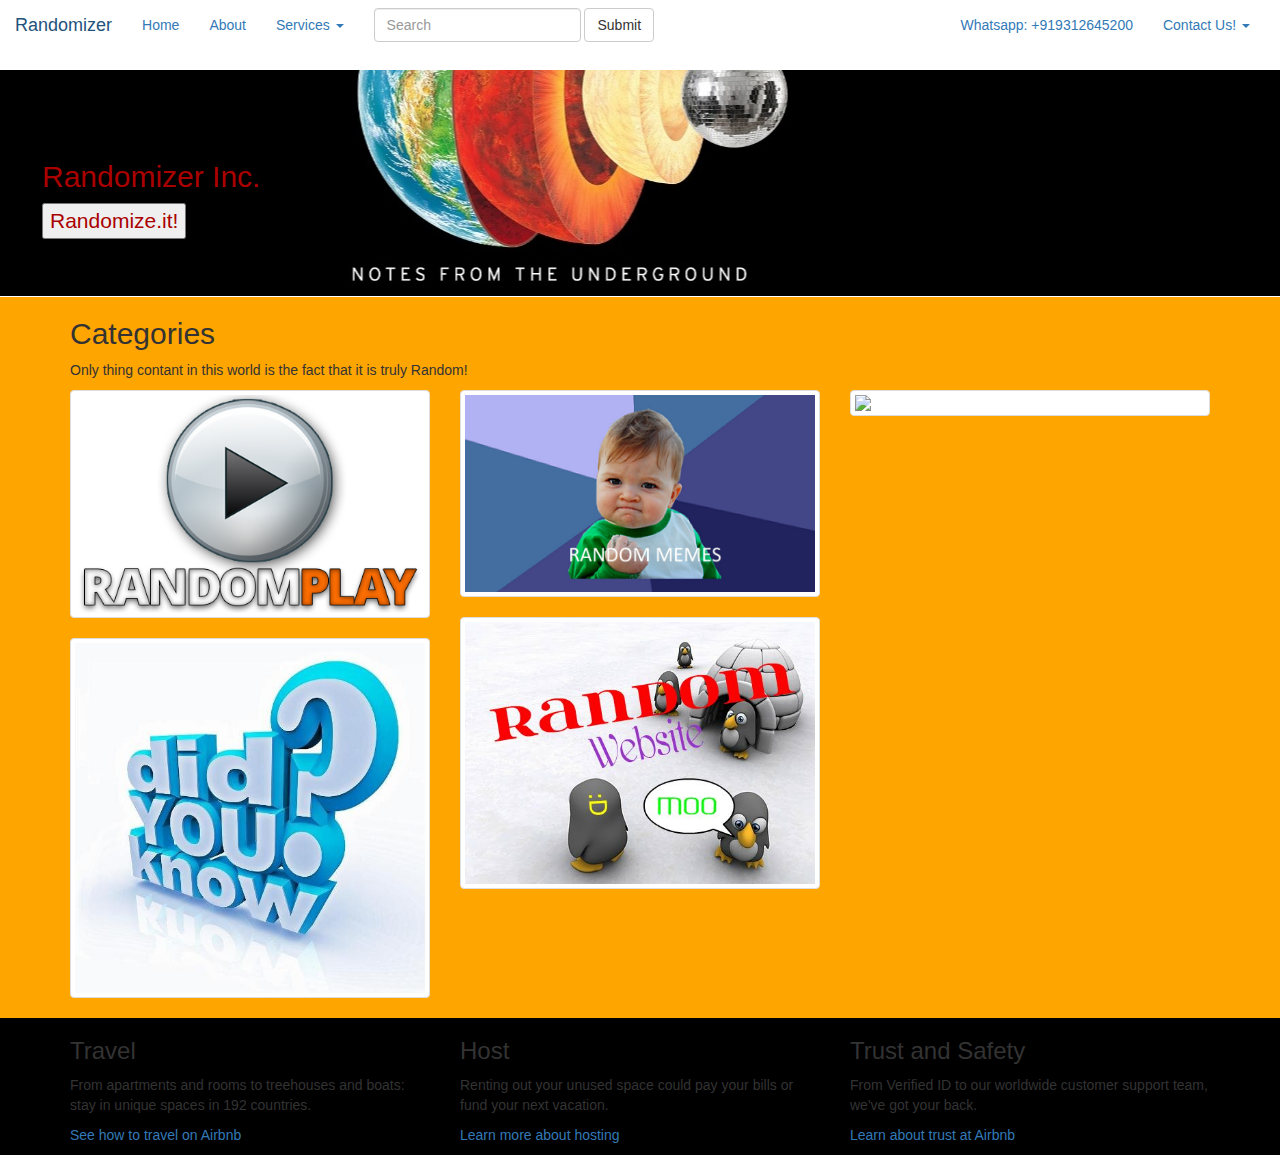
==== index.html @ 69479626 "Minute Photo changes - temporary" ====
<!DOCTYPE html>
<html lang="en">
  <head>
    <meta charset="utf-8">
    <meta http-equiv="X-UA-Compatible" content="IE=edge">
    <meta name="viewport" content="width=device-width, initial-scale=1">
    <!-- The above 3 meta tags *must* come first in the head; any other head content must come *after* these tags -->
    <title>Randomizer (preview build)</title>

    <!-- Bootstrap -->
    <link href="css/bootstrap.min.css" rel="stylesheet">
    <link rel="stylesheet" type="text/css" href="style.css">

    <!-- HTML5 shim and Respond.js for IE8 support of HTML5 elements and media queries -->
    <!-- WARNING: Respond.js doesn't work if you view the page via file:// -->
    <!--[if lt IE 9]>
      <script src="https://oss.maxcdn.com/html5shiv/3.7.2/html5shiv.min.js"></script>
      <script src="https://oss.maxcdn.com/respond/1.4.2/respond.min.js"></script>
    <![endif]-->
  </head>
  <body>
    <!-- jQuery (necessary for Bootstrap's JavaScript plugins) -->
    <script src="https://ajax.googleapis.com/ajax/libs/jquery/1.11.3/jquery.min.js"></script>
    <!-- Include all compiled plugins (below), or include individual files as needed -->
    <script src="js/bootstrap.min.js"></script>
    <script src="script.js"></script>
    <script src="script2.js"></script>
    
    <nav class="navbar">
  <div class="container-fluid">
    <!-- Brand and toggle get grouped for better mobile display -->
    <div class="navbar-header">
      <button type="button" class="navbar-toggle collapsed" data-toggle="collapse" data-target="#bs-example-navbar-collapse-1" aria-expanded="false">
        <span class="sr-only">Toggle navigation</span>
        <span class="icon-bar"></span>
        <span class="icon-bar"></span>
        <span class="icon-bar"></span>
      </button>
      <a class="navbar-brand" href="#">Randomizer</a>
    </div>

    <!-- Collect the nav links, forms, and other content for toggling -->
    <div class="collapse navbar-collapse" id="bs-example-navbar-collapse-1">
      <ul class="nav navbar-nav">
        <li class="active"><a href="#" id>Home <span class="sr-only">(current)</span></a></li>
        <li><a href="#">About</a></li>
        <li class="dropdown">
          <a href="#" class="dropdown-toggle" data-toggle="dropdown" role="button" aria-haspopup="true" aria-expanded="false">Services <span class="caret"></span></a>
          <ul class="dropdown-menu">
            <li><a href="#">Import</a></li>
            <li><a href="#">Export</a></li>
            <li><a href="#">Metal Analysis</a></li>
            <li role="separator" class="divider"></li>
            <li><a href="#">Partners</a></li>
            <li role="separator" class="divider"></li>
            <li><a href="#">Reviews</a></li>
          </ul>
        </li>
      </ul>
      <form class="navbar-form navbar-left" role="search">
        <div class="form-group">
          <input type="text" class="form-control" placeholder="Search">
        </div>
        <button type="submit" class="btn btn-default">Submit</button>
      </form>
      <ul class="nav navbar-nav navbar-right">
        <li><a href="#">Whatsapp: +919312645200</a></li>
        <li class="dropdown">
          <a href="#" class="dropdown-toggle" data-toggle="dropdown" role="button" aria-haspopup="true" aria-expanded="false">Contact Us! <span class="caret"></span></a>
          <ul class="dropdown-menu">
            <li><a href="#">Mobile:+919310045205</a></li>
            <li><a href="#">Tel: 011-47292200/011-27419993</a></li>
            <li><a href="#">sureshman_1999@yahoo.com</a></li>
            <li role="separator" class="divider"></li>
            <li><a href="#">Feedback!</a></li>
          </ul>
        </li>
      </ul>
    </div><!-- /.navbar-collapse -->
  </div><!-- /.container-fluid -->
</nav>
   <div class="jumbotron">
  <h2>Randomizer Inc.</h2>
  <p><button id ="button">Randomize.it!</button></a></p>

</div>
 
<div class="neighborhood-guides">
<div class="container">
<h2> Categories </h2>
<p>Only thing contant in this world is the fact that it is truly Random!</p>
<div class="row">
        <div class="col-md-4">
           <div class="thumbnail">
              <img src="images/videos.png">
           </div>
           <div class="thumbnail">
              <img src="images/facts.jpg">
           </div>
        </div>
        <div class="col-md-4">
        <div class="thumbnail">
              <img src="images/MEME.jpg">
           </div>
           <div class="thumbnail">
              <img src="images/web.jpg">
           </div>
        </div>
        <div class="col-md-4">
        <div class="thumbnail">
              <img src="images/videos.jpg">
           </div>
        </div>
</div>
</div>
</div>
    <div class="learn-more">
	  <div class="container">
	  
		<div class="row">
	      <div class="col-md-4">
			<h3>Travel</h3>
			<p>From apartments and rooms to treehouses and boats: stay in unique spaces in 192 countries.</p>
			<p><a href="#">See how to travel on Airbnb</a></p>
	      </div>
		  <div class="col-md-4">
			<h3>Host</h3>
			<p>Renting out your unused space could pay your bills or fund your next vacation.</p>
			<p><a href="#">Learn more about hosting</a></p>
		  </div>
		  <div class="col-md-4">
			<h3>Trust and Safety</h3>
			<p>From Verified ID to our worldwide customer support team, we've got your back.</p>
			<p><a href="#">Learn about trust at Airbnb</a></p>
		  </div>
	    </div>
	  </div>
	</div>
 
  </body>
</html>
---- style.css ----
.jumbotron {
    background-color: #000000;
    padding-left: 3em;
    padding-bottom: 3em;
        margin-top: 0em;
        padding-top: 5em;
    margin-bottom: 1px;
    color: #aa0000;
    background: url('images/randomImage.jpg') no-repeat center center;
}
.neighborhood-guides {
	background-color: orange;
}
.navbar {
	/* background-color: #000000; */
	border-width: 0em; 
}
.learn-more {
	background-color: black;
}
/*
.navbar-brand {
color: #ffffff;	
}
.news {
	margin-left:80em;
	margin-top: 1em;
	margin-right: 10em;
	position: relative;
	background-color: green;
	border:solid black 2px;
	padding-left: 3em;
	border-width: 20px;
	height: 15em;
	width: 30em;

}
*/s
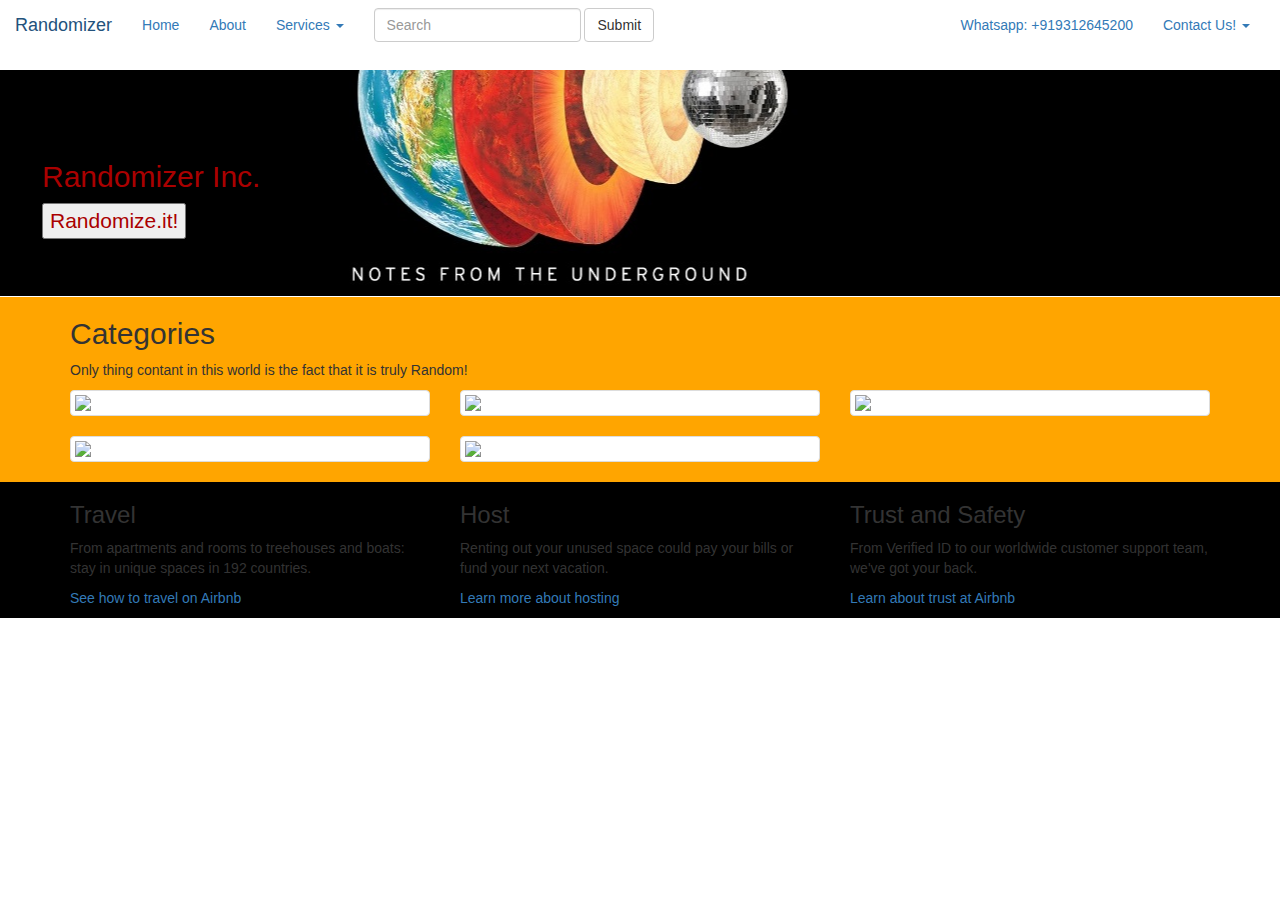
==== commit cbc952f2: "Merge remote-tracking branch 'refs/remotes/origin/front-end'" ====
--- a/index.html
+++ b/index.html
@@ -92,23 +92,23 @@
 <div class="row">
         <div class="col-md-4">
            <div class="thumbnail">
-              <img src="images/videos.png">
+              <img src="http://goo.gl/0sX3jq">
            </div>
            <div class="thumbnail">
-              <img src="images/facts.jpg">
+              <img src="http://goo.gl/an2HXY">
            </div>
         </div>
         <div class="col-md-4">
         <div class="thumbnail">
-              <img src="images/MEME.jpg">
+              <img src="http://goo.gl/Av1pac">
            </div>
            <div class="thumbnail">
-              <img src="images/web.jpg">
+              <img src="http://goo.gl/vw43v1">
            </div>
         </div>
         <div class="col-md-4">
         <div class="thumbnail">
-              <img src="images/videos.jpg">
+              <img src="http://goo.gl/0Kd7UO">
            </div>
         </div>
 </div>
--- a/style.css
+++ b/style.css
@@ -6,7 +6,7 @@
         padding-top: 5em;
     margin-bottom: 1px;
     color: #aa0000;
-    background: url('images/randomImage.jpg') no-repeat center center;
+    background: url('randomImage.jpg') no-repeat center center;
 }
 .neighborhood-guides {
 	background-color: orange;
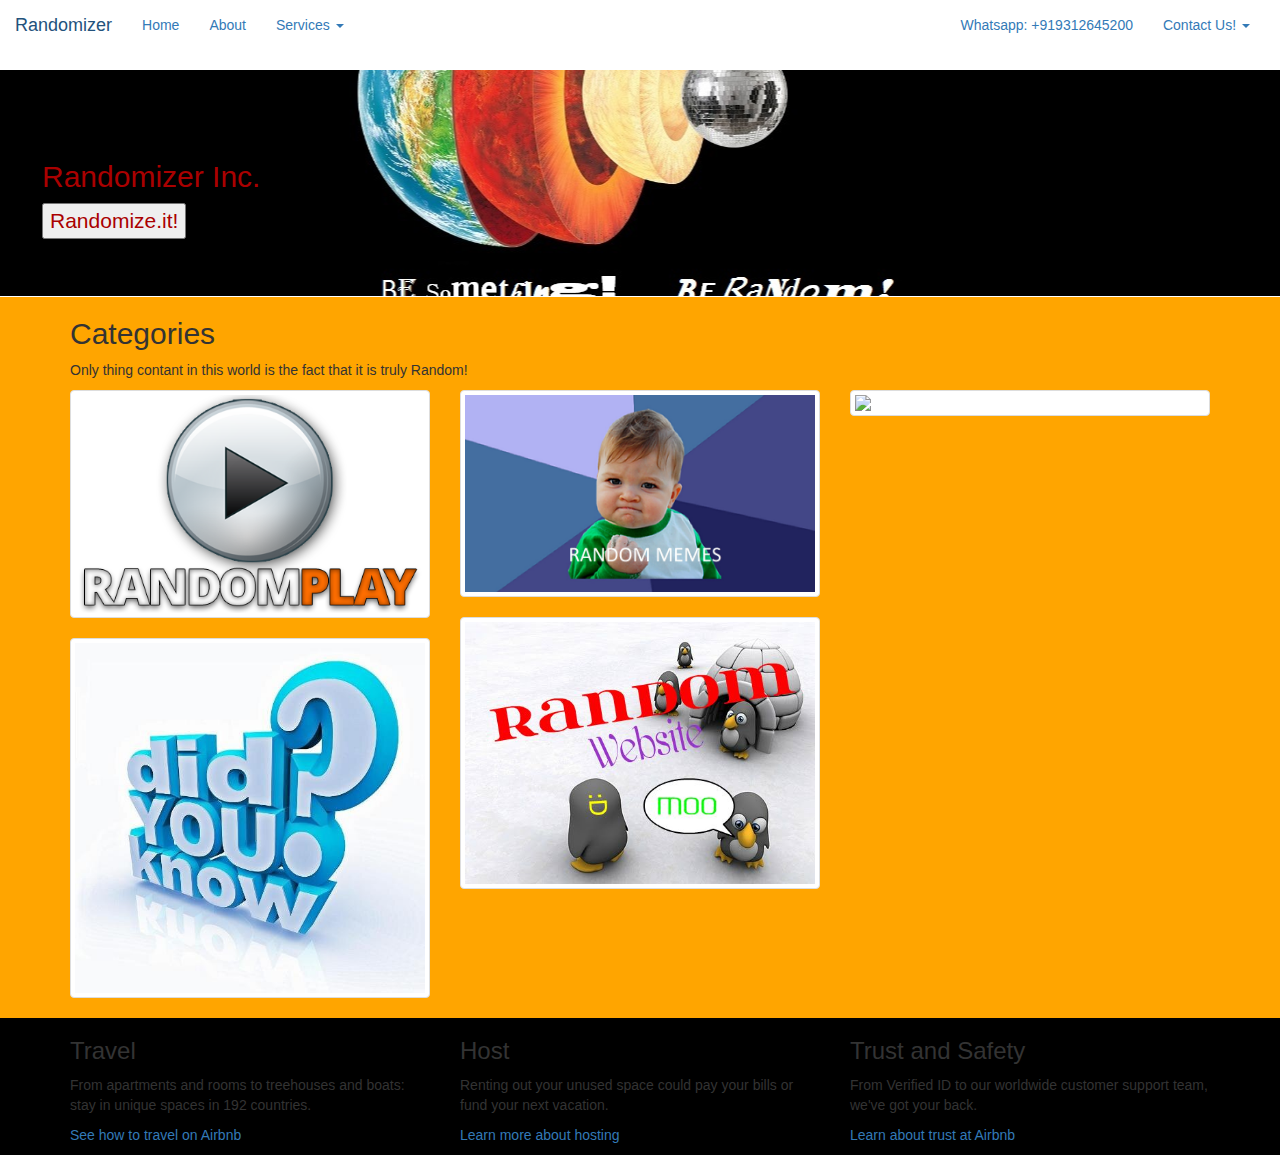
==== commit 38e8b05f: "pics" ====
--- a/index.html
+++ b/index.html
@@ -57,12 +57,12 @@
           </ul>
         </li>
       </ul>
-      <form class="navbar-form navbar-left" role="search">
+      <!-- <form class="navbar-form navbar-left" role="search">
         <div class="form-group">
           <input type="text" class="form-control" placeholder="Search">
         </div>
         <button type="submit" class="btn btn-default">Submit</button>
-      </form>
+      </form> -->
       <ul class="nav navbar-nav navbar-right">
         <li><a href="#">Whatsapp: +919312645200</a></li>
         <li class="dropdown">
@@ -92,23 +92,23 @@
 <div class="row">
         <div class="col-md-4">
            <div class="thumbnail">
-              <img src="http://goo.gl/0sX3jq">
+              <a href="#"><img src="images/videos.png"></a>
            </div>
            <div class="thumbnail">
-              <img src="http://goo.gl/an2HXY">
+              <img src="images/facts.jpg">
            </div>
         </div>
         <div class="col-md-4">
         <div class="thumbnail">
-              <img src="http://goo.gl/Av1pac">
+              <img src="images/MEME.jpg">
            </div>
            <div class="thumbnail">
-              <img src="http://goo.gl/vw43v1">
+              <img src="images/web.jpg">
            </div>
         </div>
         <div class="col-md-4">
         <div class="thumbnail">
-              <img src="http://goo.gl/0Kd7UO">
+              <img src="images/videos.jpg">
            </div>
         </div>
 </div>
--- a/style.css
+++ b/style.css
@@ -6,7 +6,7 @@
         padding-top: 5em;
     margin-bottom: 1px;
     color: #aa0000;
-    background: url('randomImage.jpg') no-repeat center center;
+    background: url('images/randomImage.jpg') no-repeat center center;
 }
 .neighborhood-guides {
 	background-color: orange;
@@ -34,5 +34,8 @@
 	height: 15em;
 	width: 30em;
 
-}
-*/s+} */
+
+img:hover {
+	color: green;
+}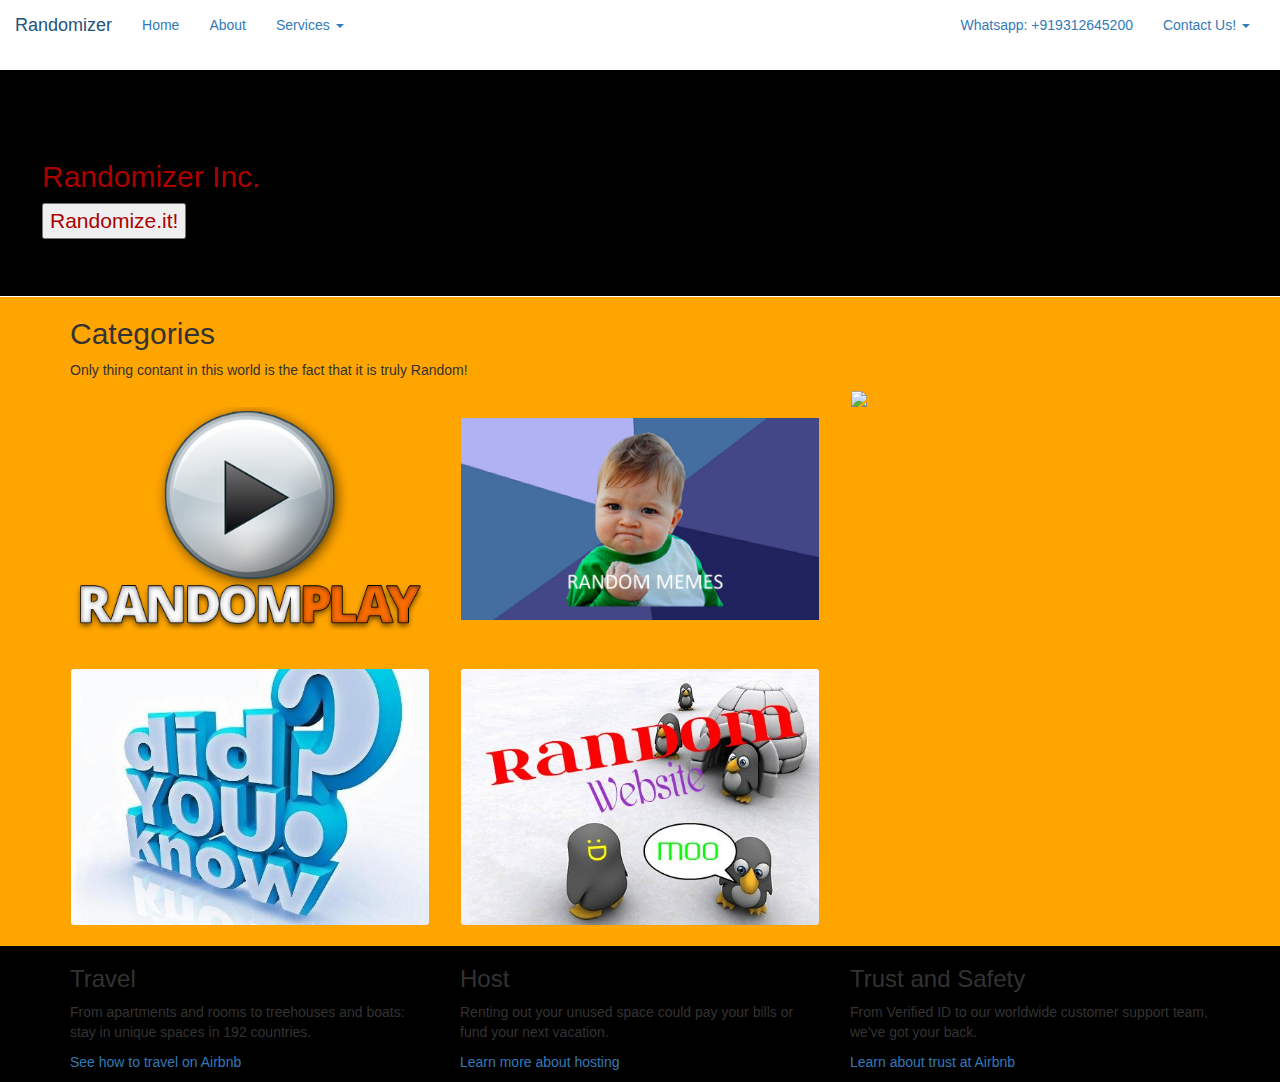
==== commit 3a68cd59: "Minute changes, waiting for backend" ====
--- a/index.html
+++ b/index.html
@@ -92,23 +92,23 @@
 <div class="row">
         <div class="col-md-4">
            <div class="thumbnail">
-              <a href="#"><img src="images/videos.png"></a>
+              <a href="videos.html"><img src="images/videos.png"></a>
            </div>
            <div class="thumbnail">
-              <img src="images/facts.jpg">
+            <a href="#">  <img src="images/facts.jpg"></a>
+           </div>
+        </div> 
+        <div class="col-md-4">
+        <div class="thumbnail">
+             <a href="#"> <img src="images/MEME.jpg"></a>
+           </div>
+           <div class="thumbnail">
+             <a href="#"> <img src="images/web.jpg"></a>
            </div>
         </div>
         <div class="col-md-4">
         <div class="thumbnail">
-              <img src="images/MEME.jpg">
-           </div>
-           <div class="thumbnail">
-              <img src="images/web.jpg">
-           </div>
-        </div>
-        <div class="col-md-4">
-        <div class="thumbnail">
-              <img src="images/videos.jpg">
+             <a href = "#"> <img src="images/videos.jpg"></a>
            </div>
         </div>
 </div>
--- a/style.css
+++ b/style.css
@@ -6,7 +6,7 @@
         padding-top: 5em;
     margin-bottom: 1px;
     color: #aa0000;
-    background: url('images/randomImage.jpg') no-repeat center center;
+  
 }
 .neighborhood-guides {
 	background-color: orange;
@@ -37,5 +37,25 @@
 } */
 
 img:hover {
-	color: green;
+	height: 200px;
+	width: 300px;
+	
+}
+
+
+.thumbnail {
+	background-color: orange;
+	border-color: orange;
+
+ position: relative;
+  overflow: hidden;
+  padding-bottom: 70%;}
+
+.thumbnail img {
+  position: absolute;
+  top: 0;
+  bottom: 0;
+  left: 0;
+  right: 0;
+  margin: auto;
 }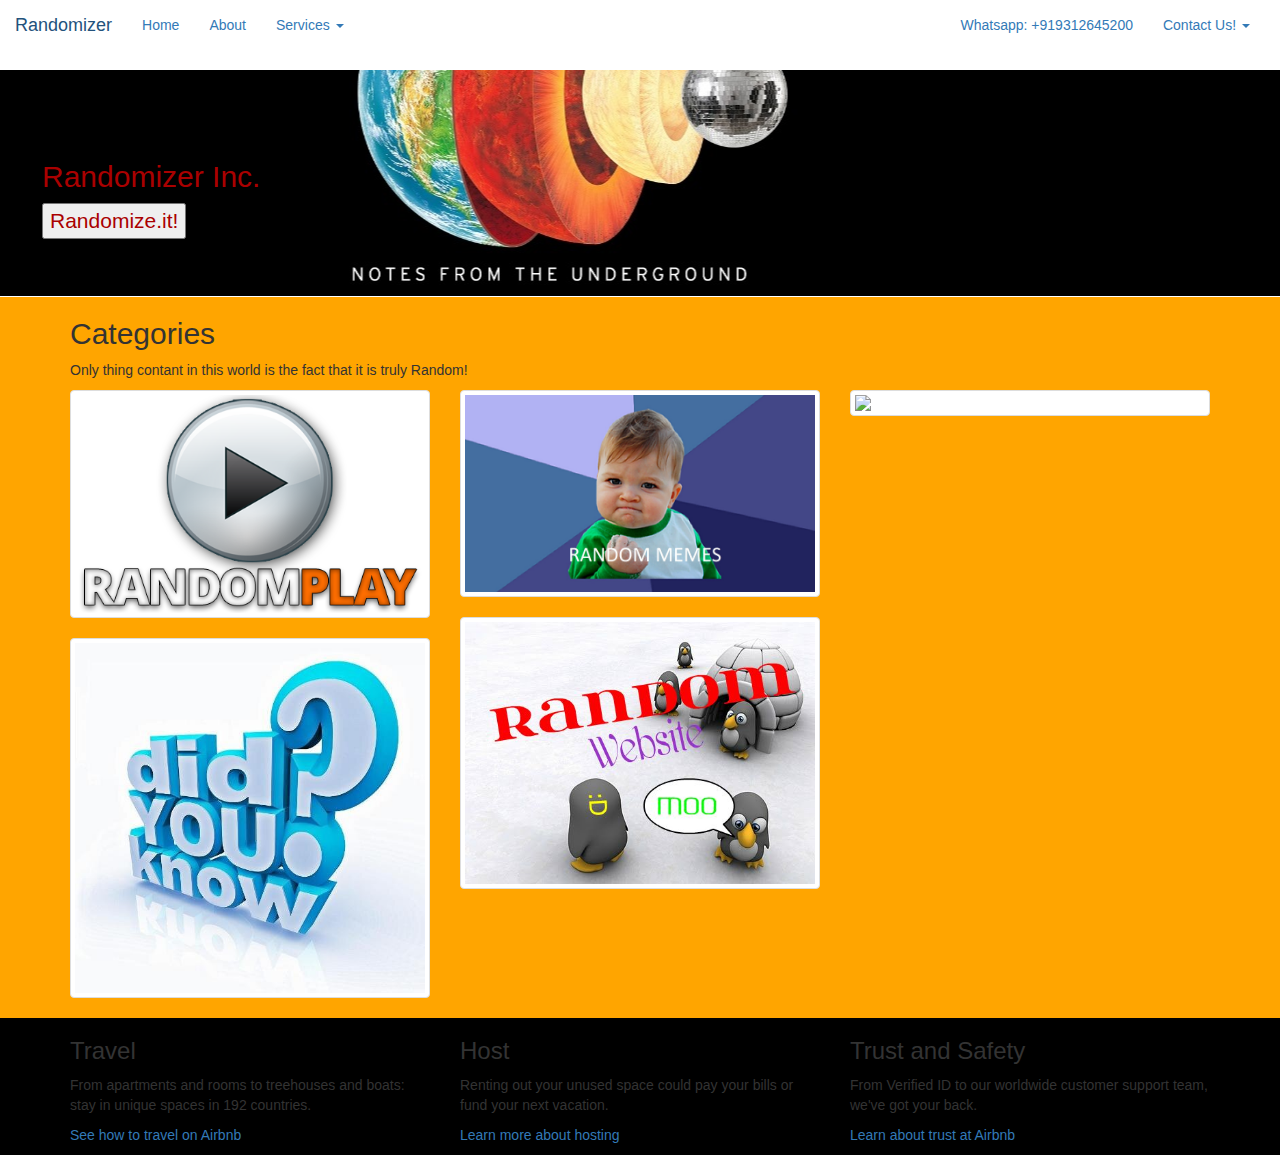
==== commit d88a8f02: "Merge remote-tracking branch 'refs/remotes/origin/front-end' into back-end" ====
--- a/index.html
+++ b/index.html
@@ -92,23 +92,23 @@
 <div class="row">
         <div class="col-md-4">
            <div class="thumbnail">
-              <a href="videos.html"><img src="images/videos.png"></a>
+              <a href="#"><img src="images/videos.png"></a>
            </div>
            <div class="thumbnail">
-            <a href="#">  <img src="images/facts.jpg"></a>
+              <img src="images/facts.jpg">
            </div>
         </div> 
         <div class="col-md-4">
         <div class="thumbnail">
-             <a href="#"> <img src="images/MEME.jpg"></a>
+              <img src="images/MEME.jpg">
            </div>
            <div class="thumbnail">
-             <a href="#"> <img src="images/web.jpg"></a>
+              <img src="images/web.jpg">
            </div>
         </div>
         <div class="col-md-4">
         <div class="thumbnail">
-             <a href = "#"> <img src="images/videos.jpg"></a>
+              <img src="images/videos.jpg">
            </div>
         </div>
 </div>
--- a/style.css
+++ b/style.css
@@ -6,7 +6,7 @@
         padding-top: 5em;
     margin-bottom: 1px;
     color: #aa0000;
-  
+    background: url('images/randomImage.jpg') no-repeat center center;
 }
 .neighborhood-guides {
 	background-color: orange;
@@ -37,25 +37,5 @@
 } */
 
 img:hover {
-	height: 200px;
-	width: 300px;
-	
-}
-
-
-.thumbnail {
-	background-color: orange;
-	border-color: orange;
-
- position: relative;
-  overflow: hidden;
-  padding-bottom: 70%;}
-
-.thumbnail img {
-  position: absolute;
-  top: 0;
-  bottom: 0;
-  left: 0;
-  right: 0;
-  margin: auto;
+	color: green;
 }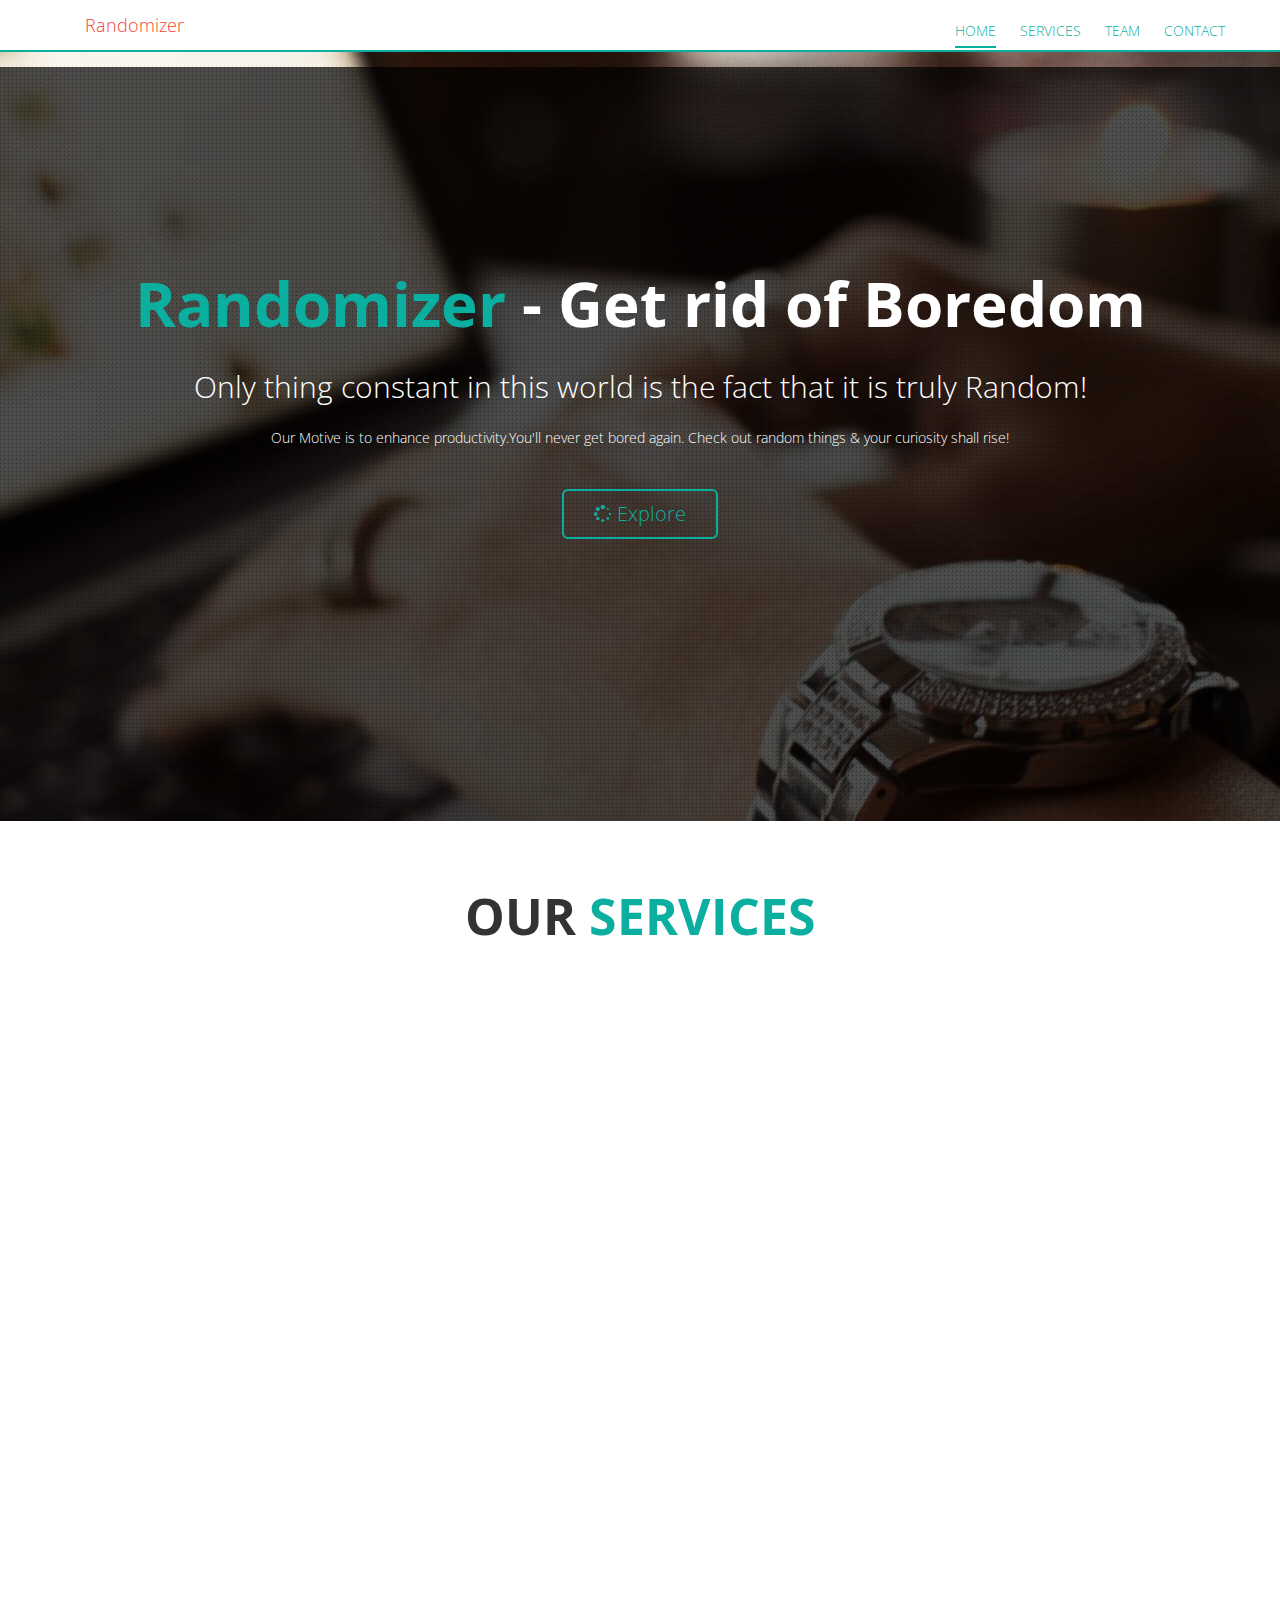
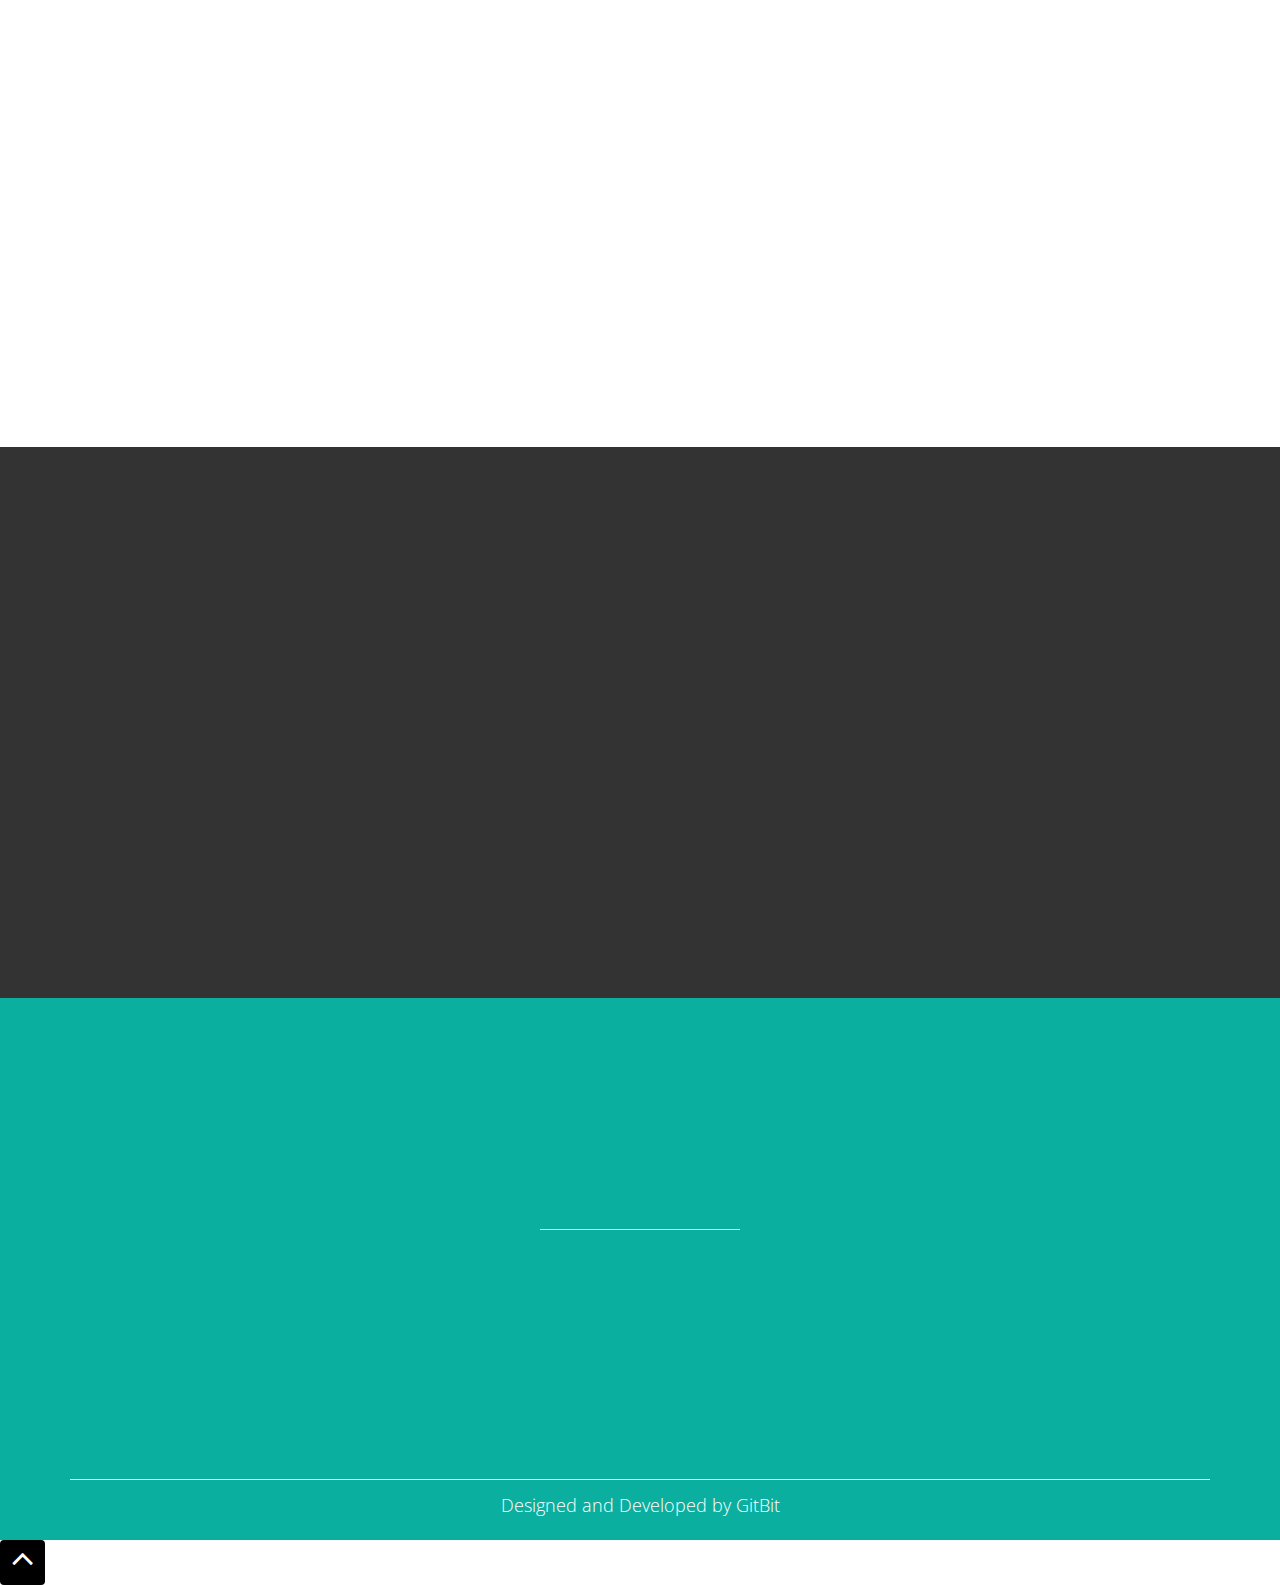
==== commit 0f8dbebb: "Front End Final" ====
--- a/index.html
+++ b/index.html
@@ -1,141 +1,381 @@
-<!DOCTYPE html>
+<!doctype html>
 <html lang="en">
-  <head>
-    <meta charset="utf-8">
-    <meta http-equiv="X-UA-Compatible" content="IE=edge">
-    <meta name="viewport" content="width=device-width, initial-scale=1">
-    <!-- The above 3 meta tags *must* come first in the head; any other head content must come *after* these tags -->
-    <title>Randomizer (preview build)</title>
-
-    <!-- Bootstrap -->
-    <link href="css/bootstrap.min.css" rel="stylesheet">
-    <link rel="stylesheet" type="text/css" href="style.css">
-
-    <!-- HTML5 shim and Respond.js for IE8 support of HTML5 elements and media queries -->
-    <!-- WARNING: Respond.js doesn't work if you view the page via file:// -->
-    <!--[if lt IE 9]>
-      <script src="https://oss.maxcdn.com/html5shiv/3.7.2/html5shiv.min.js"></script>
-      <script src="https://oss.maxcdn.com/respond/1.4.2/respond.min.js"></script>
-    <![endif]-->
-  </head>
-  <body>
-    <!-- jQuery (necessary for Bootstrap's JavaScript plugins) -->
-    <script src="https://ajax.googleapis.com/ajax/libs/jquery/1.11.3/jquery.min.js"></script>
-    <!-- Include all compiled plugins (below), or include individual files as needed -->
-    <script src="js/bootstrap.min.js"></script>
-    <script src="script.js"></script>
-    <script src="script2.js"></script>
-    
-    <nav class="navbar">
-  <div class="container-fluid">
-    <!-- Brand and toggle get grouped for better mobile display -->
-    <div class="navbar-header">
-      <button type="button" class="navbar-toggle collapsed" data-toggle="collapse" data-target="#bs-example-navbar-collapse-1" aria-expanded="false">
-        <span class="sr-only">Toggle navigation</span>
-        <span class="icon-bar"></span>
-        <span class="icon-bar"></span>
-        <span class="icon-bar"></span>
-      </button>
-      <a class="navbar-brand" href="#">Randomizer</a>
-    </div>
-
-    <!-- Collect the nav links, forms, and other content for toggling -->
-    <div class="collapse navbar-collapse" id="bs-example-navbar-collapse-1">
-      <ul class="nav navbar-nav">
-        <li class="active"><a href="#" id>Home <span class="sr-only">(current)</span></a></li>
-        <li><a href="#">About</a></li>
-        <li class="dropdown">
-          <a href="#" class="dropdown-toggle" data-toggle="dropdown" role="button" aria-haspopup="true" aria-expanded="false">Services <span class="caret"></span></a>
-          <ul class="dropdown-menu">
-            <li><a href="#">Import</a></li>
-            <li><a href="#">Export</a></li>
-            <li><a href="#">Metal Analysis</a></li>
-            <li role="separator" class="divider"></li>
-            <li><a href="#">Partners</a></li>
-            <li role="separator" class="divider"></li>
-            <li><a href="#">Reviews</a></li>
-          </ul>
-        </li>
-      </ul>
-      <!-- <form class="navbar-form navbar-left" role="search">
-        <div class="form-group">
-          <input type="text" class="form-control" placeholder="Search">
-        </div>
-        <button type="submit" class="btn btn-default">Submit</button>
-      </form> -->
-      <ul class="nav navbar-nav navbar-right">
-        <li><a href="#">Whatsapp: +919312645200</a></li>
-        <li class="dropdown">
-          <a href="#" class="dropdown-toggle" data-toggle="dropdown" role="button" aria-haspopup="true" aria-expanded="false">Contact Us! <span class="caret"></span></a>
-          <ul class="dropdown-menu">
-            <li><a href="#">Mobile:+919310045205</a></li>
-            <li><a href="#">Tel: 011-47292200/011-27419993</a></li>
-            <li><a href="#">sureshman_1999@yahoo.com</a></li>
-            <li role="separator" class="divider"></li>
-            <li><a href="#">Feedback!</a></li>
-          </ul>
-        </li>
-      </ul>
-    </div><!-- /.navbar-collapse -->
-  </div><!-- /.container-fluid -->
-</nav>
-   <div class="jumbotron">
-  <h2>Randomizer Inc.</h2>
-  <p><button id ="button">Randomize.it!</button></a></p>
-
-</div>
- 
-<div class="neighborhood-guides">
-<div class="container">
-<h2> Categories </h2>
-<p>Only thing contant in this world is the fact that it is truly Random!</p>
-<div class="row">
-        <div class="col-md-4">
-           <div class="thumbnail">
-              <a href="#"><img src="images/videos.png"></a>
-           </div>
-           <div class="thumbnail">
-              <img src="images/facts.jpg">
-           </div>
-        </div> 
-        <div class="col-md-4">
-        <div class="thumbnail">
-              <img src="images/MEME.jpg">
-           </div>
-           <div class="thumbnail">
-              <img src="images/web.jpg">
-           </div>
-        </div>
-        <div class="col-md-4">
-        <div class="thumbnail">
-              <img src="images/videos.jpg">
-           </div>
-        </div>
-</div>
-</div>
-</div>
-    <div class="learn-more">
-	  <div class="container">
-	  
-		<div class="row">
-	      <div class="col-md-4">
-			<h3>Travel</h3>
-			<p>From apartments and rooms to treehouses and boats: stay in unique spaces in 192 countries.</p>
-			<p><a href="#">See how to travel on Airbnb</a></p>
-	      </div>
-		  <div class="col-md-4">
-			<h3>Host</h3>
-			<p>Renting out your unused space could pay your bills or fund your next vacation.</p>
-			<p><a href="#">Learn more about hosting</a></p>
-		  </div>
-		  <div class="col-md-4">
-			<h3>Trust and Safety</h3>
-			<p>From Verified ID to our worldwide customer support team, we've got your back.</p>
-			<p><a href="#">Learn about trust at Airbnb</a></p>
-		  </div>
-	    </div>
-	  </div>
-	</div>
- 
-  </body>
+<head>
+	<meta charset="UTF-8">
+	<title>Randomizer</title>
+
+	<meta name="description" content="Random things for Random Beings!">
+
+	<meta name="keywords" content="Randomizer, Videos, Memes, Facts, Websites">
+
+	<meta name="author" content="GitBit">
+
+	<!-- Mobile Specific Meta -->
+	<meta name="viewport" content="width=device-width, initial-scale=1">
+	<!--[if IE]><meta http-equiv='X-UA-Compatible' content='IE=edge,chrome=1'><![endif]-->
+<link rel="icon" 
+      type="image/png" 
+      href="http://example.com/myicon.png">
+	<!-- Bootstrap  -->
+	<link href="assets/css/bootstrap.min.css" rel="stylesheet">
+
+	<!-- icon fonts font Awesome -->
+	<link rel="stylesheet" media="screen" href="assets/fonts/font-awesome/font-awesome.min.css">
+		
+	<!-- Custom Styles -->
+	<link href="assets/css/style.css" rel="stylesheet">
+
+	<!-- Responsive Styles -->
+	<link href="assets/css/responsive.css" rel="stylesheet">
+	
+	<!-- Normalize Styles -->
+	<link href="assets/css/normalize.css" rel="stylesheet">
+
+
+	<!-- Extras -->
+	<link rel="stylesheet" type="text/css" href="assets/extras/animate.css">
+	<link rel="stylesheet" type="text/css" href="assets/extras/lightbox.css">
+	<link rel="stylesheet" type="text/css" href="assets/extras/owl/owl.carousel.css">
+	<link rel="stylesheet" type="text/css" href="assets/extras/owl/owl.theme.css">
+	<link rel="stylesheet" type="text/css" href="assets/extras/owl/owl.transitions.css">
+
+	
+  <!-- HTML5 Shim and Respond.js IE8 support of HTML5 elements and media queries -->
+  <!--[if lt IE 9]>
+    <script src="https://oss.maxcdn.com/libs/html5shiv/3.7.0/html5shiv.js"></script>
+    <script src="https://oss.maxcdn.com/libs/respond.js/1.4.2/respond.min.js"></script>
+  <![endif]-->
+
+</head>
+	<body>
+		<!-- Start Header Section -->
+		<header id="header">
+			<nav class="main-navigation navbar-fixed-top" role="navigation" data-spy="affix" data-offset-top="200">
+				<div class="container">
+					<div class="navbar-header">
+						<button type="button" class="navbar-toggle" data-toggle="collapse" data-target=".navbar-collapse">
+							<i class="fa fa-bars fa-lg"></i>
+						</button>
+						<!-- logo here -->
+						<a href="index.html" class="navbar-brand">Randomizer</a>
+					</div>
+					
+					<!-- Start Navigation Menu -->
+					<div class="collapse navbar-collapse">
+						<ul class="nav navbar-nav navbar-right" id="main_navigation_menu">
+							<li class="active"><a href="#header">Home</a></li>
+							<li><a href="#services">Services</a></li>									
+							<li><a href="#team">Team</a></li>
+							<li><a href="#contact">Contact</a></li>
+						</ul>
+					</div>
+					<!-- End Navigation Menu -->
+				</div>
+			</nav>
+		</header>
+		<!-- End Header Section -->
+		
+		<!-- Start Intro Section -->
+		<section id="intro" class="section-intro">
+			<div class="overlay">
+				<div class="container">
+					<div class="row">
+						<div class="main-text">
+							<h1 class="wow fadeInUp"><span>Randomizer</span> - Get rid of Boredom</h1>
+							<h2 class="wow fadeInUp" data-wow-delay=".7s">Only thing constant in this world is the fact that it is truly Random!</h2>
+							<p >Our Motive is to enhance productivity.You'll never get bored again. Check out random things & your curiosity shall rise!</p>
+							<div class="wow fadeInUp" data-wow-delay="1.5s"><a onclick="smoothScr.anim('services')" class="btn btn-border btn-lg"><i class="fa fa-spinner fa-spin"></i> Explore</a></div>
+						</div>
+					</div>
+				</div>
+			</div>
+		</section>
+		<!-- End Intro Section -->
+
+		<!-- Start Services Section -->
+		<section id="services">
+			<div class="container">
+				<h1 class="section-title wow fadeIn" data-wow-delay=".2s"><span>Our</span> Services</h1>
+				<div class="row">
+					<div class="col-sm-6 col-md-3 wow fadeInUp">
+						<div class="service-box">
+							<div class="content">
+								<div class="icon-wrapper">
+								<i class="fa fa-leaf"></i>
+								</div>
+								<a href = "C:\Users\Ayush\Documents\GitHub\Randomizer\index4.php"><h2>Random Memes</h2></a>
+								<p></p>
+							</div>
+						</div>
+					</div>
+					<div class="col-sm-6 col-md-3 wow fadeInUp" data-wow-delay=".2s" data-wow-offset="10">
+						<div class="service-box">
+							<div class="content">
+								<div class="icon-wrapper">
+								<i class="fa fa-heart"></i>
+								</div>
+								<a href ="C:\Users\Ayush\Documents\GitHub\Randomizer\index.php"><h2>Random Videos</h2></a>
+								<p></p>
+							</div>
+						</div>
+					</div>
+					<div class="col-sm-6 col-md-3 wow fadeInUp" data-wow-delay=".4s" data-wow-offset="10">
+						<div class="service-box">
+							<div class="content">
+								<div class="icon-wrapper">
+								<i class="fa fa-child"></i>
+								</div>
+								<a href ="C:\Users\Ayush\Documents\GitHub\Randomizer\index3.php"><h2>Random Facts</h2></a>
+								<p></p>
+							</div>
+						</div>
+					</div>
+					<div class="col-sm-6 col-md-3 wow fadeInUp" data-wow-delay=".6s" data-wow-offset="10">
+						<div class="service-box">
+							<div class="content">
+								<div class="icon-wrapper">
+								<i class="fa fa-mobile-phone"></i>
+								</div>
+								<a href = " C:\Users\Ayush\Documents\GitHub\Randomizer\index2.php"><h2>Random Websites</h2></a>
+								<p></p>
+							</div>
+						</div>
+					</div>
+				</div>
+			</div>
+		</section>
+		<!-- End Services Section-->
+		
+		
+		<!-- Start Team Section -->
+		<section id="team">
+			<div class="container">
+				<h1 class="section-title wow fadeIn" data-wow-delay=".2s"><span>Our</span> Team</h1>
+				<div class="row">
+
+					<div class="col-sm-6 col-md-3 wow flipInY" data-wow-offset="10" data-wow-delay="0.2s">
+						<div class="item-square">
+							<div class="face">
+								<img src="assets/img/team-member/team_01.jpg" alt="">
+								<div class="overlay"></div>
+							</div>
+							<div class="content">
+								<div class="title">
+									<h3>Lakshya Agrawal</h3>
+									<p>Backend Developer</p>
+								</div>
+								<div class="text">
+									<p>Begineer.Curious.</p>
+								</div>
+								<div class="social-icons">
+									<ul>
+										<li><a href="#"><i class="fa fa-facebook"></i></a></li>
+										<li><a href="#"><i class="fa fa-twitter"></i></a></li>
+										<li><a href="#"><i class="fa fa-google-plus"></i></a></li>
+									</ul>
+								</div>
+							</div>
+						</div>
+					</div>
+
+					<div class="col-sm-6 col-md-3 wow flipInY" data-wow-offset="10" data-wow-delay="0.4s">
+						<div class="item-square">
+							<div class="face">
+								<img src="assets/img/team-member/team_02.jpg" alt="">
+								<div class="overlay"></div>
+							</div>
+							<div class="content">
+								<div class="title">
+									<h3>Ayush Mandowara</h3>
+									<p>Frontend Developer</p>
+								</div>
+								<div class="text">
+									<p>Self Motivated Learner.</p>
+								</div>
+								<div class="social-icons">
+									<ul>
+										<li><a href="#"><i class="fa fa-facebook"></i></a></li>
+										<li><a href="#"><i class="fa fa-twitter"></i></a></li>
+										<li><a href="#"><i class="fa fa-google-plus"></i></a></li>
+									</ul>
+								</div>
+							</div>
+						</div>
+					</div>
+
+					<div class="col-sm-6 col-md-3 wow flipInY" data-wow-offset="10" data-wow-delay="0.6s">
+						<div class="item-square">
+							<div class="face">
+								<img src="assets/img/team-member/team_03.jpg" alt="">
+								<div class="overlay"></div>
+							</div>
+							<div class="content active">
+								<div class="title">
+									<h3>Amrit <br>Singh</h3>
+									<p>Frontend Developer</p>
+								</div>
+								<div class="text">
+									<p>Jack Of All Trades.</p>
+								</div>
+								<div class="social-icons">
+									<ul>
+										<li><a href="#"><i class="fa fa-facebook"></i></a></li>
+										<li><a href="#"><i class="fa fa-twitter"></i></a></li>
+										<li><a href="#"><i class="fa fa-google-plus"></i></a></li>
+									</ul>
+								</div>
+							</div>
+						</div>
+					</div>
+					<div class="col-sm-6 col-md-3 wow flipInY" data-wow-offset="10" data-wow-delay="0.8s">
+						<div class="item-square">
+							<div class="face">
+								<img src="assets/img/team-member/team_04.jpg" alt="">
+								<div class="overlay"></div>
+							</div>
+							<div class="content">
+								<div class="title">
+									<h3>M. Vignesh</h3>
+									<p>Python Developer</p>
+								</div>
+								<div class="text">
+									<p>Young Padawan</p>
+								</div>
+								<div class="social-icons">
+									<ul>
+										<li><a href="#"><i class="fa fa-facebook"></i></a></li>
+										<li><a href="#"><i class="fa fa-twitter"></i></a></li>
+										<li><a href="#"><i class="fa fa-google-plus"></i></a></li>
+									</ul>
+								</div>
+							</div>
+						</div>
+					</div>
+				</div>
+			</div>
+		</section>
+		<!-- End Team Section -->
+		
+	
+		<!-- Start Contact Section -->
+		<section id="contact">
+			<div class="overlay">
+				<div class="container">
+				<h1 class="section-title wow fadeIn" data-wow-delay=".2s"><span>Contact</span> Us</h1>
+					<div class="row">
+						<div class="contact-form">
+							<form role="form" method="post">
+								<div class="col-sm-6 col-md-6 wow fadeInLeft" data-wow-delay="0.2s">
+										<div class="controls">
+											<input class="contact_input" type="text" name="name" placeholder="Name">
+											<i class="fa fa-user"></i>
+										</div>
+										<div class="controls">
+											<input class="contact_input" type="text" name="Email" placeholder="Email">
+											<i class="fa fa-envelope-o"></i>
+										</div>
+										<div class="controls">
+											<input class="contact_input" type="text" name="Phone" placeholder="Phone">
+											<i class="fa fa-phone"></i>
+										</div>
+								</div>
+								<div class="col-sm-6 col-md-6 wow fadeInRight" data-wow-delay="0.2s">
+										<textarea name="massage" rows="7" class="form-control" placeholder="Massage"></textarea>
+								</div>
+								<div class="col-sm-6 col-md-12 wow fadeInUp" data-wow-delay="0.5s">
+									<button type="submit" id="submit" class="btn btn-common">Send</button>
+								</div>
+							</form>
+						</div>
+					</div>
+				</div>	
+			</div>
+		</section>
+		<!-- End Contact Section -->
+		
+		<!-- Start Connected Section -->
+		<section id="connected">
+			<div class="container">
+				<div class="row">
+					<h2 class="section-title wow fadeInUp" data-wow-delay=".2s">Stay Connected</h2>		
+					<h3 class="discription wow fadeIn" data-wow-delay=".2s">We would love to hear your feedback.</h3>
+					<hr>
+					<div class="connected-wrapper text-center">
+						<div class="col-sm-6 col-md-3 wow fadeInUp" data-wow-delay="0.2s">
+							<div class="contact-item">
+								<a href="#"><i class="fa fa-phone"></i></a>
+								<h5>Customer Care</h5>
+								<h4>+91 9582929870</h4>
+							</div>
+						</div>
+						<div class="col-sm-6 col-md-3 wow fadeInUp" data-wow-delay="0.2s">
+							<div class="contact-item">
+								<a href="#"><i class="fa fa-user"></i></a>
+								<h5>Support Team</h5>
+								<h4>ayushxx7@gmail.com</h4>
+							</div>
+						</div>
+						<div class="col-sm-6 col-md-3 wow fadeInUp" data-wow-delay="0.2s">
+							<div class="contact-item">
+								<a href="#"><i class="fa fa-twitter"></i></a>
+								<h5>Twitter</h5>
+								<h4>@GitBit</h4>
+							</div>
+						</div>
+						<div class="col-sm-6 col-md-3 wow fadeInUp" data-wow-delay="0.2s">
+							<div class="contact-item">
+								<a href="#"><i class="fa fa-facebook"></i></a>
+								<h5>Facebook</h5>
+								<h4>www.facebook.com/GitBit</h4>
+							</div>
+						</div>
+					</div>
+				</div>
+			</div>
+		</section>
+		<!-- End Connected Section -->
+
+		<!-- Footer Section Start -->
+		<footer id="footer">
+			<div class="container">
+					<div class="copyright text-center">
+						<p>Designed and Developed by <a href="http://graygrids.com">GitBit</a></p>
+					</div>
+			</div>
+		</footer>
+		<!-- Footer Section End -->
+
+		<!-- Scroll Top -->
+		<div class="scroll-top" data-spy="affix" data-offset-top="300">
+			<a href="#header"><i class="fa fa-angle-up"></i></a>
+		</div>
+		<!-- Scroll End -->
+
+		
+		<!-- Include jquery.min.js plugin -->
+		<script src="assets/js/jquery-min.js"></script>
+		<!-- Include Bootstrap plugin -->
+		<script src="assets/js/bootstrap.min.js"></script>
+		<!-- One page Nav plugin -->		
+		<script src="assets/js/jquery.nav.js"></script>
+		<!-- Include Bootstrap plugin -->
+		<script src="assets/js/owl.carousel.js"></script>
+		<!-- Include wow plugin -->
+		<script src="assets/js/wow.js"></script>
+		<!-- Include mixitup plugin -->
+		<script src="assets/js/jquery.mixitup.js"></script>
+		<!-- ScrollTop -->
+		<script src="assets/js/lightbox.min.js"></script>
+		<!-- Lightbox -->
+		<script src="assets/js/scroll-top.js"></script>
+		<!-- Smooth Scroll -->
+		<script src="assets/js/smooth-scroll.js"></script>
+		<!-- preset js -->
+		<script src="assets/js/style.changer.js"></script>
+		<!-- Modernizr js -->
+		<script src="assets/js/modernizr-2.8.0.main.js"></script>
+		<!-- Main js -->
+		<script src="assets/js/main.js"></script>
+			
+	</body>
 </html>--- a/assets/css/style.css
+++ b/assets/css/style.css
@@ -0,0 +1,1043 @@
+@import url(http://fonts.googleapis.com/css?family=Open+Sans:400,700,400italic);
+body {
+  background: #ffffff;
+  font-family: 'Open Sans', sans-serif;
+  font-weight: 300;
+  font-size: 14px;
+  line-height: 22px;
+  -webkit-box-sizing: border-box;
+  -moz-box-sizing: border-box;
+  box-sizing: border-box;
+  overflow-x: hidden;
+}
+h1,
+h2,
+h3,
+h4,
+h5,
+h6 {
+  font-family: 'Open Sans', sans-serif;
+  font-weight: 700;
+}
+a {
+  color: #F74134;
+  text-decoration: none;
+}
+a {
+  -webkit-transition: all 0.3s ease;
+  -moz-transition: all 0.3s ease;
+  -ms-transition: all 0.3s ease;
+  -o-transition: all 0.3s ease;
+  transition: all 0.3s ease;
+}
+a:hover {
+  color: #ffffff;
+}
+a:focus {
+  outline: none;
+}
+img {
+  max-width: 100%;
+}
+.row {
+  padding-bottom: 70px;
+}
+.section-title {
+  text-align: center;
+  text-transform: uppercase;
+  color: #0BAFA0;
+  font-size: 50px;
+  font-weight: 700;
+  padding: 48px 20px;
+}
+.section-title span {
+  color: #333;
+}
+::selection {
+  background: #0BAFA0;
+  color: #fff;
+}
+::-moz-selection {
+  background: #0BAFA0;
+  color: #fff;
+}
+#portfolio-items .mix {
+  float: left;
+  display: none;
+}
+.btn {
+  cursor: pointer;
+  padding: 10px 16px;
+  display: inline-block;
+  margin: 10px 20px;
+  outline: none;
+  position: relative;
+  -webkit-transition: all 0.3s ease;
+  -moz-transition: all 0.3s ease;
+  transition: all 0.3s ease;
+}
+.btn-border {
+  border: 2px solid #0BAFA0;
+  color: #0BAFA0;
+  overflow: hidden;
+  font-size: 16px;
+  line-height: 22px;
+  font-weight: 300;
+}
+.btn-border:hover,
+.btn-border:active {
+  color: #ffffff;
+  background: #0BAFA0;
+}
+.btn-common {
+  background: #0BAFA0;
+}
+.btn-common:hover {
+  background: #585858;
+}
+#header .main-navigation {
+  background: #ffffff;
+  border-bottom: 2px solid #0BAFA0;
+}
+#header .navbar-brand {
+  height: auto;
+}
+#header .nav {
+  list-style: none;
+  margin-top: 16px;
+}
+#header .nav li {
+  margin: 0 0 0 24px;
+}
+#header .nav li a {
+  text-transform: uppercase;
+  padding: 5px 0;
+  color: #0BAFA0;
+  font-weight: 300;
+  position: relative;
+}
+#header .nav li a:after {
+  position: absolute;
+  top: 100%;
+  left: 0;
+  border-bottom: 2px solid #0BAFA0;
+  width: 100%;
+  content: '';
+  opacity: 0;
+  -webkit-transition: opacity 0.3s, -webkit-transform 0.3s;
+  -moz-transition: opacity 0.3s, -moz-transform 0.3s;
+  transition: opacity 0.3s, transform 0.3s;
+  -webkit-transform: translateY(10px);
+  -moz-transform: translateY(10px);
+  transform: translateY(10px);
+}
+#header .nav li.active a:after,
+#header .nav li.active a,
+#header .nav li a:hover::after,
+#header .nav li a:hover,
+#header .nav li a:focus {
+  background: none;
+  opacity: 1;
+  color: #0BAFA0;
+  -webkit-transform: translateY(0px);
+  -moz-transform: translateY(0px);
+  transform: translateY(0px);
+}
+#header .affix {
+  -webkit-animation-duration: 1s;
+  animation-duration: 1s;
+  -webkit-animation-fill-mode: both;
+  animation-fill-mode: both;
+  -webkit-animation-name: fadeInDown;
+  animation-name: fadeInDown;
+}
+#header .affix .navbar-brand {
+  padding: 12px;
+}
+#header .affix .navbar-brand img {
+  width: 80%;
+}
+#header .affix .nav {
+  margin-top: 10px;
+}
+#intro {
+  background: url("../img/background/bg-intro.jpg") center center no-repeat;
+  background-size: cover;
+  color: #ffffff;
+  text-align: center;
+  padding-top: 67px;
+}
+#intro .overlay {
+  background: url("../img/background/bg-overlay.png") rgba(0, 0, 0, 0.6) repeat;
+}
+#intro .main-text {
+  margin: 202px 0px;
+}
+#intro .main-text h1 {
+  font-weight: 700;
+  font-size: 62px;
+  color: #ffffff;
+}
+#intro .main-text h1 span {
+  color: #0BAFA0;
+}
+#intro .main-text h2 {
+  color: #ffffff;
+  font-size: 30px;
+  font-weight: 300;
+  line-height: 60px;
+}
+#intro .main-text .btn {
+  font-size: 20px;
+  padding: 12px 30px;
+  margin-top: 30px;
+}
+#services {
+  background: #ffffff;
+  padding-bottom: 50px;
+}
+#services .service-box {
+  position: absolute;
+  border: 1px solid #0BAFA0;
+  margin-bottom: 0px;
+
+}
+#services .content {
+  color: #ffffff;
+  text-align: center;
+  background: #0BAFA0;
+  border: 4px solid #ffffff;
+  padding: 10px 14px;
+}
+#services .content h2 {
+  font-size: 20px;
+  font-weight: 300;
+  text-transform: uppercase;
+}
+#services .content p {
+  line-height: 22px;
+  font-weight: 300;
+}
+#services .icon-wrapper {
+  background: #ffffff;
+  border-radius: 50%;
+  height: 54px;
+  left: -7px;
+  padding: 3px;
+  position: absolute;
+  top: -30px;
+  width: 54px;
+}
+#services .icon-wrapper i {
+  background: #ffffff;
+  color: #0BAFA0;
+  border: 2px solid #0BAFA0;
+  border-radius: 50%;
+  font-size: 30px;
+  height: 48px;
+  line-height: 48px;
+  text-align: center;
+  width: 48px;
+  -webkit-transition: all 0.5s ease;
+  -moz-transition: all 0.5s ease;
+  transition: all 0.5s ease;
+}
+#services .service-box:hover i {
+  background: #0BAFA0;
+  color: #fff;
+}
+#about {
+  background: url('../img/background/bg-1.jpg') center center no-repeat;
+  background-size: cover;
+  color: #ffffff;
+}
+#about .section-title span {
+  color: #fff;
+}
+#about .side-left {
+  text-align: center;
+}
+#about .side-left img {
+  border-radius: 4px;
+  padding-bottom: 12px;
+}
+#about .side-left .info h4 {
+  font-size: 22px;
+  font-weight: 300;
+  line-height: 12px;
+}
+#about .side-left .info p {
+  font-weight: 300;
+  font-size: 14px;
+  letter-spacing: 1.1px;
+  position: relative;
+}
+#about .side-left .info p:after {
+  background: #ffffff;
+  content: "";
+  height: 5px;
+  left: 32%;
+  position: absolute;
+  top: 125%;
+  width: 34%;
+}
+#about .side-right p {
+  padding: 0px 20px;
+  font-weight: 300;
+  font-size: 16px;
+  text-align: justify;
+}
+#about .owl-theme .owl-controls .owl-page span {
+  background: none;
+  display: none;
+}
+#portfolio .controls {
+  text-align: center;
+  margin-bottom: 20px;
+}
+#portfolio .controls .btn {
+  margin: 10px 5px;
+  text-transform: uppercase;
+  font-weight: 300;
+}
+#portfolio .portfolio-items .mix {
+  width: 24%;
+  overflow: hidden;
+}
+#portfolio .portfolio-items figure {
+  background: #ffffff;
+  float: left;
+  margin: 5px;
+  width: 100%;
+  height: 100%;
+  padding: 5px;
+  border: 1px solid #F3F3F3;
+  position: relative;
+}
+#portfolio .portfolio-items figure .img {
+  position: relative;
+}
+#portfolio .portfolio-items figure .img img {
+  max-width: 100%;
+  height: auto;
+  vertical-align: middle;
+}
+#portfolio .portfolio-items figure .img .overlay {
+  display: block;
+  background: rgba(0, 0, 0, 0.8);
+  position: absolute;
+  top: 0;
+  left: 0;
+  bottom: 0;
+  right: 0;
+  overflow: hidden;
+  -webkit-transition: all 0.5s;
+  -moz-transition: all 0.5s;
+  transition: all 0.5s;
+  z-index: 20;
+  opacity: 0;
+}
+#portfolio .portfolio-items figure .img a {
+  background: #ffffff;
+  font-size: 22px;
+  padding: 8px 14px;
+  position: absolute;
+  text-align: center;
+  -webkit-transition: all 0.5s;
+  -moz-transition: all 0.5s;
+  transition: all 0.5s;
+  opacity: 0;
+}
+#portfolio .portfolio-items figure .img .link-left {
+  left: -22%;
+  top: 45%;
+  margin: 0 auto;
+}
+#portfolio .portfolio-items figure .img .link-right {
+  right: -22%;
+  top: 45%;
+  margin: 0 auto;
+}
+#portfolio .portfolio-items figure:hover .overlay {
+  opacity: 1;
+}
+#portfolio .portfolio-items figure:hover a.link-left {
+  left: 30%;
+  opacity: 1;
+  color: #008A7D;
+}
+#portfolio .portfolio-items figure:hover a.link-right {
+  right: 30%;
+  opacity: 1;
+  color: #008A7D;
+}
+#portfolio .portfolio-items .item-description {
+  padding: 4px 12px;
+  text-align: center;
+  background-color: #0BAFA0;
+  border-top: 3px solid #45EFDF;
+  border-bottom: 6px solid #008A7D;
+  -webkit-transition: all 0.5s;
+  -moz-transition: all 0.5s;
+  transition: all 0.5s;
+  position: relative;
+}
+#portfolio .portfolio-items .item-description:after {
+  border-color: #fff transparent;
+  border-style: solid;
+  border-width: 0px 22px 22px;
+  top: -25px;
+  content: "";
+  display: block;
+  left: 50%;
+  margin-left: -24px;
+  position: absolute;
+  width: 25px;
+  z-index: 22;
+  opacity: 0;
+  -webkit-transition: all 0.5s;
+  -moz-transition: all 0.5s;
+  transition: all 0.5s;
+}
+#portfolio .portfolio-items .item-description h4 {
+  color: #ffffff;
+  font-weight: 300;
+  font-size: 18px;
+  -webkit-transition: all 0.5s;
+  -moz-transition: all 0.5s;
+  transition: all 0.5s;
+}
+#portfolio .portfolio-items .item-description p {
+  color: #FEF2F6;
+  font-weight: 300;
+  line-height: 22px;
+  -webkit-transition: all 0.5s;
+  -moz-transition: all 0.5s;
+  transition: all 0.5s;
+}
+#portfolio .portfolio-items figure:hover .item-description {
+  background: #ffffff;
+  border-bottom: 6px solid #ffffff;
+  border-top: 3px solid #ffffff;
+}
+#portfolio .portfolio-items figure:hover .item-description:after {
+  opacity: 1;
+}
+#portfolio .portfolio-items figure:hover h4,
+#portfolio .portfolio-items figure:hover p {
+  color: #008A7D;
+}
+#why-chose {
+  background: url('../img/background/bg-2.jpg') center center no-repeat;
+  color: #fff;
+  background-size: cover;
+  overflow: hidden;
+}
+#why-chose .section-title span {
+  color: #fff;
+}
+#why-chose .showcase-box img {
+  position: relative;
+  top: 86px;
+}
+#why-chose .content-left,
+#why-chose .content-right {
+  position: relative;
+}
+#why-chose .icon {
+  float: right;
+  width: 50px;
+  height: 50px;
+  border: 2px solid #0BAFA0;
+  overflow: hidden;
+  border-top-left-radius: 12px;
+  border-bottom-right-radius: 12px;
+  text-align: center;
+  -webkit-transition: all 0.5s ease;
+  -moz-transition: all 0.5s ease;
+  transition: all 0.5s ease;
+}
+#why-chose .icon i {
+  font-size: 28px;
+  line-height: 48px;
+  color: #0BAFA0;
+  -webkit-transition: all 0.5s ease;
+  -moz-transition: all 0.5s ease;
+  transition: all 0.5s ease;
+}
+#why-chose .box-left:hover .icon,
+#why-chose .box-right:hover .icon {
+  background-color: #0BAFA0;
+}
+#why-chose .box-left:hover .icon i,
+#why-chose .box-right:hover .icon i {
+  color: #fff;
+}
+#why-chose .content-left .box-left .content {
+  padding-right: 72px;
+}
+#why-chose .content-left .box-left .content h4 {
+  color: #FFF;
+  font-size: 20px;
+  font-weight: 700;
+  text-transform: uppercase;
+  text-align: right;
+}
+#why-chose .content-left .box-left .content p {
+  text-align: right;
+  line-height: 22px;
+  font-size: 14px;
+  font-weight: 300;
+}
+#why-chose .content-left .box-left:hover .icon {
+  border-top-left-radius: 0px;
+  border-bottom-right-radius: 0px;
+  border-top-right-radius: 12px;
+  border-bottom-left-radius: 12px;
+}
+#why-chose .content-right .icon {
+  float: left;
+  border-top-left-radius: 0px;
+  border-bottom-right-radius: 0px;
+  border-top-right-radius: 12px;
+  border-bottom-left-radius: 12px;
+}
+#why-chose .content-right .box-right .content {
+  text-align: left;
+  padding-left: 72px;
+}
+#why-chose .content-right .box-right h4 {
+  color: #FFF;
+  font-size: 20px;
+  font-weight: 700;
+  text-transform: uppercase;
+  text-align: left;
+}
+#why-chose .content-right .box-right p {
+  line-height: 22px;
+  font-size: 14px;
+  font-weight: 300;
+}
+#why-chose .content-right .box-right:hover .icon {
+  border-top-left-radius: 12px;
+  border-bottom-right-radius: 12px;
+  border-top-right-radius: 0px;
+  border-bottom-left-radius: 0px;
+}
+#pricing {
+  width: 100%;
+  background: #EEE;
+}
+#pricing .table {
+  display: block;
+  -webkit-transition: all .3s ease;
+  -moz-transition: all .3s ease;
+  -ms-transition: all .3s ease;
+  -o-transition: all .3s ease;
+  transition: all .3s ease;
+  box-shadow: -10px -10px 0 #585858;
+  margin: 50px 0;
+}
+#pricing .pricing-header {
+  background: #0BAFA0;
+  height: 120px;
+  padding: 10px 0;
+  -webkit-transition: all .3s ease;
+  -moz-transition: all .3s ease;
+  -ms-transition: all .3s ease;
+  -o-transition: all .3s ease;
+  transition: all .3s ease;
+}
+#pricing .pricing-header .price-quality {
+  font-size: 30px;
+  color: #ffffff;
+  padding: 24px 0;
+  text-transform: uppercase;
+}
+#pricing .table:hover .pricing-header {
+  background: #585858;
+}
+#pricing .price {
+  height: 75px;
+  background: #ffffff;
+  position: relative;
+}
+#pricing .price-value {
+  font-size: 30px;
+  color: #ffffff;
+  border-radius: 100%;
+  width: 90px;
+  height: 90px;
+  line-height: 80px;
+  text-align: center;
+  position: absolute;
+  left: 34%;
+  top: -45px;
+  border: 4px solid #ffffff;
+  background: #0BAFA0;
+  -webkit-transition: all .3s ease;
+  -moz-transition: all .3s ease;
+  -ms-transition: all .3s ease;
+  -o-transition: all .3s ease;
+  transition: all .3s ease;
+}
+#pricing .table:hover .price-value {
+  background: #585858;
+}
+#pricing .pricing-list {
+  background: #ffffff;
+  padding: 0 16px;
+  color: #0BAFA0;
+  padding-bottom: 30px;
+  -webkit-transition: all .3s ease;
+  -moz-transition: all .3s ease;
+  -ms-transition: all .3s ease;
+  -o-transition: all .3s ease;
+  transition: all .3s ease;
+}
+#pricing .pricing-list ul li {
+  text-align: center;
+  border-top: 1px dotted #676767;
+  line-height: 50px;
+  font-size: 18px;
+}
+#pricing .pricing-list ul li:last-child {
+  border-bottom: 1px dotted #676767;
+}
+#pricing .table:hover .pricing-list {
+  color: #585858;
+}
+#pricing .btn {
+  position: absolute;
+  left: 28%;
+  bottom: 3%;
+  color: #fff;
+}
+#pricing .table:hover .btn-common {
+  background: #585858;
+  borde: 1px solid #585858;
+}
+#blog {
+  margin: 0;
+  padding: 0;
+  width: 100%;
+  background: #e3e3e3;
+}
+#blog .carousel-control {
+  background-image: none;
+  height: 50px;
+  top: 45%;
+  width: 50px;
+}
+#blog .carousel-control i {
+  height: 50px;
+  padding: 15px;
+  width: 50px;
+  background-color: #008A7D;
+}
+#blog .blog-wrapper {
+  width: 100%px;
+  padding: 0px 12px;
+  overflow: hidden;
+}
+#blog .blog-wrapper img {
+  width: 370px;
+  overflow: hidden;
+}
+#blog .blog-wrapper .video {
+  width: 100%;
+  height: 268px;
+}
+#blog .blog-wrapper .content {
+  width: 100%;
+  background: #0BAFA0;
+  padding: 12px 20px;
+  border-top: 6px solid #45EFDF;
+  padding-bottom: 36px;
+}
+#blog .blog-wrapper .content h3 {
+  color: #ffffff;
+  font-size: 18px;
+  font-weight: 300;
+  line-height: 22px;
+  text-transform: uppercase;
+}
+#blog .blog-wrapper .content p {
+  color: #ffffff;
+  font-weight: 300;
+  font-size: 14px;
+  text-align: justify;
+}
+#blog .blog-wrapper .content .redmore {
+  color: #ffffff;
+  font-weight: 300;
+  font-size: 14px;
+  float: right;
+  text-decoration: none;
+}
+#blog .blog-wrapper .content .redmore:hover {
+  color: #e3e3e3;
+}
+#blog .blog-wrapper .blog-footer {
+  background: #008A7D;
+  padding: 20px 20px;
+  color: #ffffff;
+  width: 100%;
+  height: 60px;
+}
+#blog .blog-wrapper .blog-footer p {
+  float: left;
+}
+#blog .blog-wrapper .blog-footer span {
+  float: right;
+}
+#blog .blog-wrapper .blog-footer span i {
+  padding-right: 10px;
+}
+#blog .owl-theme .owl-controls {
+  position: absolute;
+  top: -60px;
+  padding-bottom: 50px;
+  right: 30px;
+}
+#blog .owl-theme .owl-controls .owl-buttons div {
+  background: transparent;
+  color: #0BAFA0;
+  font-size: 28px;
+  display: inline-block;
+}
+#team {
+  background: #fff;
+  text-align: center;
+  color: #ffffff;
+  overflow: hidden;
+}
+#team .item-square {
+  margin-bottom: 42px;
+}
+#team .item-square .face {
+  position: relative;
+  overflow: hidden;
+  margin: 0 auto;
+  cursor: pointer;
+}
+#team .item-square .face .overlay {
+  position: absolute;
+  top: 0;
+  width: 100%;
+  height: 100%;
+  z-index: 10;
+}
+#team .content {
+  width: 100%;
+  background-color: #181818;
+  overflow: hidden;
+}
+#team .content .title {
+  background-color: #0BAFA0;
+  width: 100%;
+  padding: 10px 0;
+}
+#team .content .title h3 {
+  font-size: 34px;
+  font-weight: 300;
+  line-height: 22px;
+}
+#team .content .title p {
+  font-size: 16px;
+  font-weight: 300;
+  line-height: 40px;
+  text-transform: uppercase;
+}
+#team .content .text {
+  padding: 26px 24px;
+}
+#team .content .text p {
+  font-weight: 300;
+  line-height: 22px;
+}
+#team .social-icons {
+  background-color: #323232;
+  width: 100%;
+  height: 48px;
+}
+#team .social-icons ul {
+  margin: 5px;
+  padding: 0;
+}
+#team .social-icons ul li {
+  display: inline-block;
+}
+#team .social-icons ul li a {
+  text-decoration: none;
+}
+#team .social-icons ul li a i {
+  display: block;
+  font-size: 18px;
+  color: #0BAFA0;
+  width: 48px;
+  text-align: center;
+  height: 48px;
+  line-height: 48px;
+}
+#team .social-icons ul li a i:hover {
+  -webkit-transition: all 0.2s linear;
+  -moz-transition: all 0.2s linear;
+  -o-transition: all 0.2s linear;
+  -ms-transition: all 0.2s linear;
+  transition: all 0.2s linear;
+  color: #ffffff;
+}
+#team .social-icons .fa-twitter:hover {
+  background: #00aced;
+}
+#team .social-icons .fa-facebook:hover {
+  background: #3b5998;
+}
+#team .social-icons .fa-google-plus:hover {
+  background: #dd4b39;
+}
+#team .social-icons .fa-youtube:hover {
+  background: #CC181E;
+}
+#testimonial {
+  background: url('../img/background/bg-2.jpg') center center no-repeat;
+  background-size: cover;
+}
+#testimonial .testimonial {
+  margin-left: 16px;
+  margin-right: 16px;
+  border: 2px solid #0BAFA0;
+}
+#testimonial .testimonial-text {
+  padding: 20px;
+  padding-bottom: 46px;
+}
+#testimonial .testimonial-text i {
+  font-size: 34px;
+  color: #0BAFA0;
+}
+#testimonial .testimonial-text p {
+  color: #fff;
+  font-size: 14px;
+  font-weight: 400;
+  text-align: justify;
+  padding: 0 22px;
+}
+#testimonial .testimonial-info {
+  width: 100%;
+  background-color: #0BAFA0;
+  border-bottom: 6px solid #008A7D;
+  height: 67px;
+  position: relative;
+}
+#testimonial .testimonial-info img {
+  position: absolute;
+  top: -35px;
+  left: 70px;
+  width: 68px;
+  height: 68px;
+  border-radius: 100%;
+  border: 4px solid #0BAFA0;
+}
+#testimonial .testimonial-info p {
+  font-size: 16px;
+  font-weight: 300;
+  color: #ffffff;
+  padding: 18px 0;
+  text-align: center;
+}
+#testimonial .owl-theme .owl-controls .owl-page span {
+  width: 50px;
+  height: 10px;
+  background: #0BAFA0;
+  margin: 20px 8px;
+}
+#contact {
+  background: #333;
+  background-size: cover;
+}
+#contact .section-title span {
+  color: #fff;
+}
+#contact .contact-form .controls {
+  padding-bottom: 20px;
+}
+#contact .contact-form .controls input.contact_input {
+  color: #000;
+  background-color: #ffffff;
+  float: left;
+  border: 1px solid #0BAFA0;
+  font-size: 14px;
+  font-weight: 300;
+  height: 48px;
+  padding: 0 12px;
+  width: 88%;
+}
+#contact .contact-form .controls i {
+  font-size: 18px;
+  color: #0BAFA0;
+  width: 48px;
+  height: 48px;
+  background-color: #ffffff;
+  padding: 12px;
+  text-align: center;
+  border: 1px solid #0BAFA0;
+  border-left: none;
+}
+#contact .contact-form textarea {
+  font-size: 14px;
+  background-color: #ffffff;
+  border: 1px solid #0BAFA0;
+  width: 100%;
+  padding: 2% 3%;
+  height: 185px;
+  border-radius: 0px;
+}
+#contact .contact-form textarea:focus {
+  box-shadow: none;
+}
+#contact .contact-form .btn {
+  color: #ffffff;
+  font-weight: 300;
+  margin-top: 30px;
+  font-size: 24px;
+  width: 100%;
+  margin: 20px 0;
+}
+#clients {
+  background-color: #fff;
+  width: 100%;
+  height: 98px;
+  padding: 24px;
+}
+#connected {
+  background-color: #0BAFA0;
+  width: 100%;
+  color: #ffffff;
+  text-align: center;
+}
+#connected .section-title {
+  color: #ffffff;
+}
+#connected .discription {
+  font-size: 18px;
+  font-weight: 300;
+  font-style: italic;
+  position: relative;
+}
+#connected hr {
+  width: 200px;
+  text-align: center;
+}
+#connected .contact-item {
+  margin-top: 48px;
+}
+#connected .contact-item a {
+  padding-bottom: 12px;
+}
+#connected .contact-item a i {
+  font-size: 30px;
+  color: #ffffff;
+  padding-bottom: 16px;
+}
+#connected .contact-item h5 {
+  color: #FDF2F0;
+  font-weight: 300;
+  font-size: 14px;
+  text-transform: uppercase;
+}
+#connected .contact-item h4 {
+  font-size: 18px;
+  font-weight: 700;
+  letter-spacing: 1px;
+}
+#footer {
+  background-color: #0BAFA0;
+  width: 100%;
+}
+#footer .copyright {
+  border-top: 1px solid #ffffff;
+  padding: 14px 0;
+  color: #ffffff;
+  font-size: 18px;
+  font-weight: 300;
+}
+#footer .copyright a {
+  color: #fff;
+  text-decoration: none;
+}
+#footer .copyright a:hover {
+  color: #34495E;
+}
+.scroll-top {
+  right: 30px;
+  bottom: 30px;
+  background: #000;
+  border-radius: 4px;
+  width: 45px;
+  height: 45px;
+  cursor: pointer;
+  text-align: center;
+  z-index: 9999;
+  -webkit-transition: all 0.2s linear;
+  -moz-transition: all 0.2s linear;
+  transition: all 0.2s linear;
+}
+.scroll-top i {
+  padding: 0px 10px;
+  font-size: 36px;
+  color: #fff;
+}
+.scroll-top i:hover {
+  color: #0bafa0;
+}
+#settings-panel {
+  position: fixed;
+  top: 172px;
+  right: -158px;
+  border-right: none;
+  background: #fff;
+  padding: 10px;
+  text-align: center;
+  z-index: 99;
+}
+#panel-opener {
+  position: absolute;
+  font-size: 1.4em;
+  line-height: 1.6em;
+  top: 10px;
+  left: -40px;
+  background: #fff;
+  width: 40px;
+  height: 40px;
+  color: #0BAFA0;
+  line-height: 40px;
+  cursor: pointer;
+}
+#panel-opener:hover {
+  color: #1a88c4;
+}
+.color-container {
+  width: 138px;
+  margin-bottom: -8px;
+  float: left;
+}
+.color-container .color {
+  width: 40px;
+  height: 40px;
+  display: inline-block;
+  margin: 0 4px 0 0;
+}
+.color-container .color-1 {
+  background: #0BAFA0;
+}
+.color-container .color-2 {
+  background: #3498db;
+}
+.color-container .color-3 {
+  background: #e74c3c;
+}
+.color-container .color-4 {
+  background: #34495e;
+}
--- a/assets/css/responsive.css
+++ b/assets/css/responsive.css
@@ -0,0 +1,123 @@
+@media (min-width: 320px) and (max-width: 480px) {
+  .section-title {
+    font-size: 36px;
+  }
+  .navbar-collapse {
+    background: #222;
+    padding-bottom: 16px;
+    overflow-y: scroll;
+    max-height: 200px;
+  }
+  #intro .main-text h1 {
+    font-size: 32px;
+  }
+  #intro .main-text h2 {
+    font-size: 20px;
+  }
+  #about .side-left {
+    margin-bottom: 50px;
+  }
+  #why-chose .icon {
+    float: left;
+  }
+  #why-chose .content-left .box-left .content {
+    padding-left: 72px;
+    padding-right: 0px;
+  }
+  #why-chose .content-left .box-left .content h4 {
+    text-align: left;
+  }
+  #why-chose .content-left .box-left .content p {
+    text-align: left;
+  }
+  #why-chose .showcase-box {
+    margin-bottom: 150px;
+  }
+  #portfolio .portfolio-items .mix {
+    width: 95%;
+    margin-bottom: 28px;
+  }
+  #pricing .btn {
+    bottom: -7%;
+  }
+  #blog .blog-wrapper .content {
+    padding: 12px 6px 36px;
+  }
+  #blog .blog-wrapper .blog-footer {
+    padding: 20px 6px;
+  }
+  #testimonial .testimonial-info p {
+    padding: 30px 0px;
+    font-size: 16px;
+  }
+  #clients img {
+    margin-left: 24px;
+  }
+  #contact .contact-form .controls input.contact_input {
+    width: 80%;
+  }
+}
+@media (min-width: 768px) and (max-width: 1024px) {
+  #header .navbar-header {
+    width: 24%;
+  }
+  #header .navbar-brand img {
+    width: 90%;
+    padding: 8px 0px;
+  }
+  #header .nav li {
+    margin: 0 0 5px 12px;
+  }
+  #header .affix .nav {
+    margin-top: 14px;
+  }
+  #intro .main-text h1 {
+    font-size: 52px;
+  }
+  #intro .main-text h2 {
+    font-size: 42px;
+  }
+  #about .side-left {
+    margin-right: 46px;
+  }
+  #services .content h2 {
+    font-size: 16px;
+  }
+  #portfolio .portfolio-items .mix {
+    width: 32%;
+  }
+  #portfolio .portfolio-items figure:hover a.link-left {
+    left: 28%;
+  }
+  #portfolio .portfolio-items figure:hover a.link-right {
+    right: 28%;
+  }
+  #why-chose .icon {
+    float: left;
+  }
+  #why-chose .content-left .box-left .content {
+    padding-left: 72px;
+    padding-right: 0px;
+  }
+  #why-chose .content-left .box-left .content h4 {
+    text-align: left;
+  }
+  #why-chose .content-left .box-left .content p {
+    text-align: left;
+  }
+  #why-chose .showcase-box {
+    margin-bottom: 150px;
+  }
+  #team .content .title h3 {
+    font-size: 30px;
+  }
+  #pricing .price-value {
+    left: 38%;
+  }
+  #pricing .btn {
+    left: 34%;
+  }
+  #contact .contact-form .controls input.contact_input {
+    width: 80%;
+  }
+}
